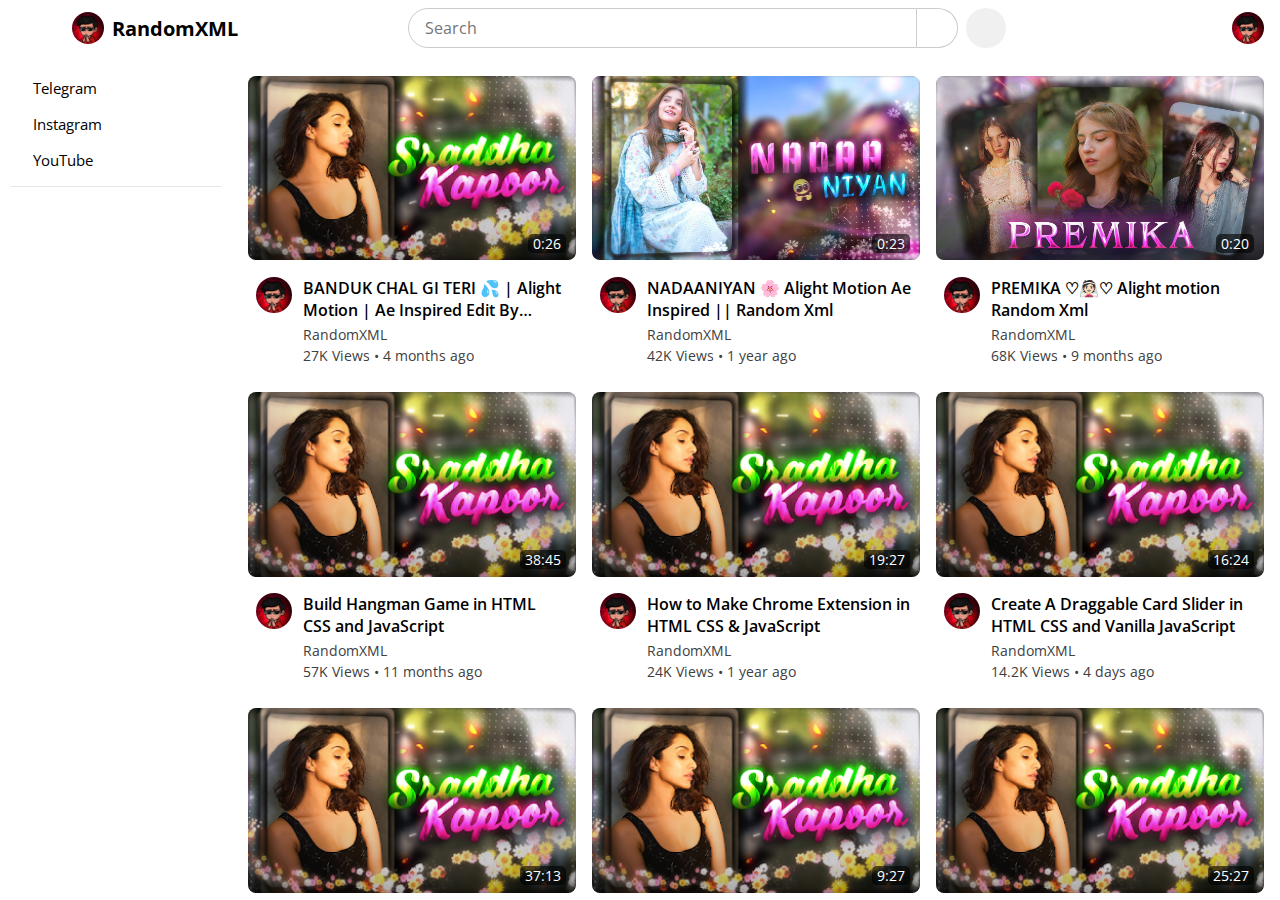
==== index.html @ c51ed88e "Add files via upload" ====
<!DOCTYPE html>
<!-- Coding By RandomXML - www.RandomXML.com -->
<html lang="en">
<head>
  <meta charset="UTF-8">
  <meta name="viewport" content="width=device-width, initial-scale=1.0">
  <title>RandomXML</title>
  <!-- Linking Unicons For Icons -->
  <link rel="stylesheet" href="https://unicons.iconscout.com/release/v4.0.8/css/line.css">
  <link rel="stylesheet" href="CSS/style.css">
</head>
<body class="sidebar-hidden">
  <div class="container">
    <!-- Header / Navbar -->
    <header>
      <nav class="navbar">
        <div class="nav-section nav-left">
          <button class="nav-button menu-button">
            <i class="uil uil-bars"></i>
          </button>
          <a href="#" class="nav-logo">
            <img src="images/logo.png" alt="Logo" class="logo-image">
            <h2 class="logo-text">RandomXML</h2>
          </a>
        </div>
        
        <div class="nav-section nav-center">
          <form action="#" class="search-form">
            <input type="search" placeholder="Search" class="search-input" required>
            <button class="nav-button search-button">
              <i class="uil uil-search"></i>
            </button>
          </form>
          <button class="nav-button mic-button">
            <i class="uil uil-microphone"></i>
          </button>
        </div>
        
        <div class="nav-section nav-right">
          <button class="nav-button search-button">
            <i class="uil uil-search"></i>
          </button>
          <button class="nav-button theme-button">
            <i class="uil uil-moon"></i>
          </button>
          <img src="images/logo.png" alt="User Image" class="user-image">
        </div>
      </nav>
    </header>
    
    <!-- Main Layout -->
    <main class="main-layout">
      <div class="screen-overlay"></div>

      <!-- Sidebar -->
      <aside class="sidebar">
        <div class="nav-section nav-left">
          <button class="nav-button menu-button">
            <i class="uil uil-bars"></i>
          </button>
          <a href="#" class="nav-logo">
            <img src="images/logo.png" alt="Logo" class="logo-image">
            <h2 class="logo-text">RandomXML</h2>
          </a>
        </div>
  
        <div class="links-container">
          <div class="link-section">
            <a href="https://t.me/randomxml" target="_blank" class="link-item">
              <i class="uil uil-telegram"></i> Telegram
            </a>
            <a href="https://www.instagram.com/random_xml.1" target="_blank" class="link-item">
              <i class="uil uil-instagram"></i> Instagram
            </a>
            <a href="https://www.youtube.com/@RandomXML157" class="link-item">
              <i class="uil uil-youtube"></i> YouTube
            </a>
          </div>
          <div class="section-separator"></div>
  
          
      </aside>
      <div class="content-wrapper">
        <!-- Video List -->
        <div class="video-list">
          <a href="BANDUK_CHAL_GI_TERI.html" class="video-card">
            <div class="thumbnail-container">
              <img src="images/RandomXML.png" alt="Video Thumbnail" class="thumbnail" >
              <p class="duration">0:26</p>
            </div>
            <div class="video-info">
              <img src="images/logo.png" alt="Channel Logo" class="icon">
              <div class="video-details">
                <h2 class="title">BANDUK CHAL GI TERI 💦 | Alight Motion | Ae Inspired Edit By Random Xml</h2>
                <p class="channel-name">RandomXML</p>
                <p class="views">27K Views • 4 months ago</p>
              </div>
            </div>
          </a>
          <a href="NADAANIYAN.html" class="video-card">
            <div class="thumbnail-container">
              <img src="images/NADAANIYAN.png" alt="Video Thumbnail" class="thumbnail">
              <p class="duration">0:23</p>
            </div>
            <div class="video-info">
              <img src="images/logo.png" alt="Channel Logo" class="icon">
              <div class="video-details">
                <h2 class="title">NADAANIYAN 🌸  Alight Motion  Ae Inspired || Random Xml</h2>
                <p class="channel-name">RandomXML</p>
                <p class="views">42K Views • 1 year ago</p>
              </div>
            </div>
          </a>
          <a href="premika.html" class="video-card">
            <div class="thumbnail-container">
              <img src="images/premika.png" alt="Video Thumbnail" class="thumbnail">
              <p class="duration">0:20</p>
            </div>
            <div class="video-info">
              <img src="images/logo.png" alt="Channel Logo" class="icon">
              <div class="video-details">
                <h2 class="title">PREMIKA ♡👰🏻♡  Alight motion  Random Xml</h2>
                <p class="channel-name">RandomXML</p>
                <p class="views">68K Views • 9 months ago</p>
              </div>
            </div>
          </a>
          <a href="#" class="video-card">
            <div class="thumbnail-container">
              <img src="images/RandomXML.png" alt="Video Thumbnail" class="thumbnail">
              <p class="duration">38:45</p>
            </div>
            <div class="video-info">
              <img src="images/logo.png" alt="Channel Logo" class="icon">
              <div class="video-details">
                <h2 class="title">Build Hangman Game in HTML CSS and JavaScript</h2>
                <p class="channel-name">RandomXML</p>
                <p class="views">57K Views • 11 months ago</p>
              </div>
            </div>
          </a>
          <a href="#" class="video-card">
            <div class="thumbnail-container">
              <img src="images/RandomXML.png" alt="Video Thumbnail" class="thumbnail">
              <p class="duration">19:27</p>
            </div>
            <div class="video-info">
              <img src="images/logo.png" alt="Channel Logo" class="icon">
              <div class="video-details">
                <h2 class="title">How to Make Chrome Extension in HTML CSS & JavaScript</h2>
                <p class="channel-name">RandomXML</p>
                <p class="views">24K Views • 1 year ago</p>
              </div>
            </div>
          </a>
          <a href="#" class="video-card">
            <div class="thumbnail-container">
              <img src="images/RandomXML.png" alt="Video Thumbnail" class="thumbnail">
              <p class="duration">16:24</p>
            </div>
            <div class="video-info">
              <img src="images/logo.png" alt="Channel Logo" class="icon">
              <div class="video-details">
                <h2 class="title">Create A Draggable Card Slider in HTML CSS and Vanilla JavaScript</h2>
                <p class="channel-name">RandomXML</p>
                <p class="views">14.2K Views • 4 days ago</p>
              </div>
            </div>
          </a>
          <a href="#" class="video-card">
            <div class="thumbnail-container">
              <img src="images/RandomXML.png" alt="Video Thumbnail" class="thumbnail">
              <p class="duration">37:13</p>
            </div>
            <div class="video-info">
              <img src="images/logo.png" alt="Channel Logo" class="icon">
              <div class="video-details">
                <h2 class="title">How to make Responsive Image Slider in HTML CSS and JavaScript</h2>
                <p class="channel-name">RandomXML</p>
                <p class="views">1M Views • 1 year ago</p>
              </div>
            </div>
          </a>
          <a href="#" class="video-card">
            <div class="thumbnail-container">
              <img src="images/RandomXML.png" alt="Video Thumbnail" class="thumbnail">
              <p class="duration">9:27</p>
            </div>
            <div class="video-info">
              <img src="images/logo.png" alt="Channel Logo" class="icon">
              <div class="video-details">
                <h2 class="title">Create Text Typing Effect in HTML CSS & Vanilla JavaScript</h2>
                <p class="channel-name">RandomXML</p>
                <p class="views">17K Views • 10 months ago</p>
              </div>
            </div>
          </a>
          <a href="#" class="video-card">
            <div class="thumbnail-container">
              <img src="images/RandomXML.png" alt="Video Thumbnail" class="thumbnail">
              <p class="duration">25:27</p>
            </div>
            <div class="video-info">
              <img src="images/logo.png" alt="Channel Logo" class="icon">
              <div class="video-details">
                <h2 class="title">Create Responsive Image Slider in HTML CSS and JavaScript</h2>
                <p class="channel-name">RandomXML</p>
                <p class="views">157K Views • 9 months ago</p>
              </div>
            </div>
          </a>
          <a href="#" class="video-card">
            <div class="thumbnail-container">
              <img src="images/RandomXML.png" alt="Video Thumbnail" class="thumbnail">
              <p class="duration">12:24</p>
            </div>
            <div class="video-info">
              <img src="images/logo.png" alt="Channel Logo" class="icon">
              <div class="video-details">
                <h2 class="title">Make A Flipping Card UI Design in HTML & CSS</h2>
                <p class="channel-name">RandomXML</p>
                <p class="views">85K Views • 2 months ago</p>
              </div>
            </div>
          </a>
          <a href="#" class="video-card">
            <div class="thumbnail-container">
              <img src="images/RandomXML.png" alt="Video Thumbnail" class="thumbnail">
              <p class="duration">30:20</p>
            </div>
            <div class="video-info">
              <img src="images/logo.png" alt="Channel Logo" class="icon">
              <div class="video-details">
                <h2 class="title">Easy way to do Multiple File Uploading using HTML CSS and JavaScript</h2>
                <p class="channel-name">RandomXML</p>
                <p class="views">7.4K Views • 3 weeks ago</p>
              </div>
            </div>
          </a>
          <a href="#" class="video-card">
            <div class="thumbnail-container">
              <img src="images/RandomXML.png" alt="Video Thumbnail" class="thumbnail">
              <p class="duration">11:13</p>
            </div>
            <div class="video-info">
              <img src="images/logo.png" alt="Channel Logo" class="icon">
              <div class="video-details">
                <h2 class="title">Build A Responsive Calculator in HTML CSS & JavaScript</h2>
                <p class="channel-name">RandomXML</p>
                <p class="views">30K Views • 2 years ago</p>
              </div>
            </div>
          </a>
          <a href="#" class="video-card">
            <div class="thumbnail-container">
              <img src="images/RandomXML.png" alt="Video Thumbnail" class="thumbnail">
              <p class="duration">39:43</p>
            </div>
            <div class="video-info">
              <img src="images/logo.png" alt="Channel Logo" class="icon">
              <div class="video-details">
                <h2 class="title">Build A Currency Converter using ReactJS</h2>
                <p class="channel-name">RandomXML</p>
                <p class="views">7.2K • 2 weeks ago</p>
              </div>
            </div>
          </a>
          <a href="#" class="video-card">
            <div class="thumbnail-container">
              <img src="images/RandomXML.png" alt="Video Thumbnail" class="thumbnail">
              <p class="duration">1:37:13</p>
            </div>
            <div class="video-info">
              <img src="images/logo.png" alt="Channel Logo" class="icon">
              <div class="video-details">
                <h2 class="title">Responsive Admin Dashboard Panel in HTML CSS and JavaScript</h2>
                <p class="channel-name">RandomXML</p>
                <p class="views">161K Views • 1 year ago</p>
              </div>
            </div>
          </a>
        </div>
      </div>
    </main>
  </div>

  <!-- Linking custom script -->
  <script src="script.js"></script>
</body>
</html>
---- CSS/style.css ----
/* Importing Google Font - Open Sans */
@import url("https://fonts.googleapis.com/css2?family=Open+Sans:wght@400;500;600;700&display=swap");

* {
  margin: 0;
  padding: 0;
  box-sizing: border-box;
  font-family: "Open Sans", sans-serif;
}

/* Color variables for light theme */
:root {
  --white-color: #fff;
  --black-color: #000;
  --light-white-color: #f0f0f0;
  --light-gray-color: #e5e5e5;
  --border-color: #ccc;
  --primary-color: #3b82f6;
  --secondary-color: #404040;
  --overlay-dark-color: rgba(0, 0, 0, 0.6);
}

/* Color variables for dark theme */
.dark-mode {
  --white-color: #171717;
  --black-color: #d4d4d4;
  --light-white-color: #333;
  --light-gray-color: #404040;
  --border-color: #808080;
  --secondary-color: #d4d4d4;
}

body {
  background: var(--white-color);
}

.container {
  display: flex;
  overflow: hidden;
  max-height: 100vh;
  flex-direction: column;
}

header, .sidebar .nav-left, .category-list {
  position: sticky;
  top: 0;
  z-index: 10;
  background: var(--white-color);
}

.navbar {
  display: flex;
  gap: 2rem;
  align-items: center;
  padding: 0.5rem 1rem;
  justify-content: space-between;
}

:where(.navbar, .sidebar) .nav-section {
  gap: 1rem;
}

:where(.navbar, .sidebar) :where(.nav-section, .nav-logo, .search-form) {
  display: flex;
  align-items: center;
}

:where(.navbar, .sidebar) :where(.logo-image, .user-image) {
  width: 32px;
  cursor: pointer;
  border-radius: 50%;
}

:where(.navbar, .sidebar) .nav-section .nav-button {
  border: none;
  height: 40px;
  width: 40px;
  cursor: pointer;
  background: none;
  border-radius: 50%;
}

:where(.navbar, .sidebar) .nav-section .nav-button:hover {
  background: var(--light-gray-color) !important;
}

:where(.navbar, .sidebar) .nav-button i {
  font-size: 1.5rem;
  display: flex;
  color: var(--black-color);
  align-items: center;
  justify-content: center;
}

:where(.navbar, .sidebar) .nav-logo {
  display: flex;
  gap: 0.5rem;
  text-decoration: none;
}

:where(.navbar, .sidebar) .nav-logo .logo-text {
  color: var(--black-color);
  font-size: 1.25rem;
}

.navbar .nav-center {
  gap: 0.5rem;
  width: 100%;
  display: flex;
  justify-content: center;
}

.navbar .search-form {
  flex: 1;
  height: 40px;
  max-width: 550px;
}

.navbar .search-form .search-input {
  width: 100%;
  height: 100%;
  font-size: 1rem;
  padding: 0 1rem;
  outline: none;
  color: var(--black-color);
  background: var(--white-color);
  border-radius: 3.1rem 0 0 3.1rem;
  border: 1px solid var(--border-color);
}

.navbar .search-form .search-input:focus {
  border-color: var(--primary-color);
}

.navbar .search-form .search-button {
  height: 40px;
  width: auto;
  padding: 0 1.25rem;
  border-radius: 0 3.1rem 3.1rem 0;
  border: 1px solid var(--border-color);
  border-left: 0;
}

.navbar .nav-center .mic-button {
  background: var(--light-white-color);
}

.navbar .nav-right .search-button {
  display: none;
}

.main-layout {
  display: flex;
  overflow-y: auto;
  scrollbar-color: #a6a6a6 transparent;
}

.main-layout .sidebar {
  width: 280px;
  overflow: hidden;
  padding: 0 0.7rem 0;
  background: var(--white-color);
}

.main-layout .sidebar .nav-left {
  display: none;
  padding: 0.5rem 0.3rem;
}

body.sidebar-hidden .main-layout .sidebar {
  width: 0;
  padding: 0;
}

.sidebar .links-container {
  padding: 1rem 0 2rem;
  overflow-y: auto;
  height: calc(100vh - 60px);
  scrollbar-width: thin;
  scrollbar-color: transparent transparent;
}

.sidebar .links-container:hover {
  scrollbar-color: #a6a6a6 transparent;
}

.sidebar .link-section .link-item {
  display: flex;
  color: var(--black-color);
  white-space: nowrap;
  align-items: center;
  font-size: 0.938rem;
  padding: 0.37rem 0.75rem;
  margin-bottom: 0.25rem;
  border-radius: 0.5rem;
  text-decoration: none;
}

.sidebar .link-section .link-item:hover {
  background: var(--light-gray-color);
}

.sidebar .link-section .link-item i {
  font-size: 1.4rem;
  margin-right: 0.625rem;
}

.sidebar .link-section .section-title {
  color: var(--black-color);
  font-weight: 600;
  font-size: 0.938rem;
  margin: 1rem 0 0.5rem 0.5rem;
}

.sidebar .section-separator {
  height: 1px;
  margin: 0.64rem 0;
  background: var(--light-gray-color);
}

.main-layout .content-wrapper {
  padding: 0 1rem;
  overflow-x: hidden;
  width: 100%;
}

.content-wrapper .category-list {
  display: flex;
  overflow-x: auto;
  gap: 0.75rem;
  padding: 0.75rem 0 0.7rem;
  scrollbar-width: none;
}

.category-list .category-button {
  border: none;
  cursor: pointer;
  font-weight: 500;
  font-size: 0.94rem;
  border-radius: 0.5rem;
  white-space: nowrap;
  color: var(--black-color);
  padding: 0.4rem 0.75rem;
  background: var(--light-gray-color);
}

.category-list .category-button.active {
  color: var(--white-color);
  background: var(--black-color);
  pointer-events: none;
}

.dark-mode .category-list .category-button.active {
  filter: brightness(120%);
}

.category-list .category-button:not(.active):hover {
  background: var(--border-color);
}

.content-wrapper .video-list {
  display: grid; 
  gap: 1rem;
  padding: 1.25rem 0 4rem;
  grid-template-columns: repeat(auto-fill, minmax(300px, 1fr));
}

.video-list .video-card {
  text-decoration: none;
}

.video-list .video-card .thumbnail-container {
  position: relative;
}

.video-list .video-card .thumbnail {
  width: 100%;
  object-fit: contain;
  border-radius: 0.5rem;
  aspect-ratio: 16 / 9;
  background: var(--light-white-color);
}

.video-list .video-card .duration {
  position: absolute;
  right: 0.65rem;
  bottom: 0.8rem;
  color: #fff;
  font-size: 0.875rem;
  padding: 0 0.3rem;
  border-radius: 0.3rem;
  background: var(--overlay-dark-color);
}

.video-list .video-card .video-info {
  display: flex;
  gap: 0.7rem;
  padding: 0.7rem 0.5rem;
}

.video-list .video-card .icon {
  width: 36px;
  height: 36px;
  border-radius: 50%;
}

.video-list .video-card .title {
  font-size: 1rem;
  color: var(--black-color);
  font-weight: 600;
  line-height: 1.375;
  overflow: hidden;
  display: -webkit-box;
  -webkit-box-orient: vertical;
  -webkit-line-clamp: 2;
}

.video-list .video-card:hover .title {
  color: var(--primary-color);
}

.video-list .video-card p {
  font-size: 0.875rem;
  color: var(--secondary-color);
}

.video-list .video-card .channel-name {
  margin: 0.25rem 0 0.15rem;
}

/* Responsive media code for small devices */
@media (max-width: 768px) {
  .navbar .nav-center {
    display: none;
  }

  .navbar .nav-right .search-button {
    display: block;
  }

  .main-layout .screen-overlay {
    position: absolute;
    left: 0;
    top: 0;
    z-index: 15;
    width: 100%;
    height: 100vh;
    background: var(--overlay-dark-color);
    transition: 0.2s ease;
  }

  body.sidebar-hidden .main-layout .screen-overlay {
    opacity: 0;
    pointer-events: none;
  }

  .main-layout .sidebar {
    position: absolute;
    left: 0;
    top: 0;
    z-index: 20;
    height: 100vh;
    transition: 0.2s ease;
  }

  body.sidebar-hidden .main-layout .sidebar {
    left: -280px;
  }

  .main-layout .sidebar .nav-left {
    display: flex;
  }
}
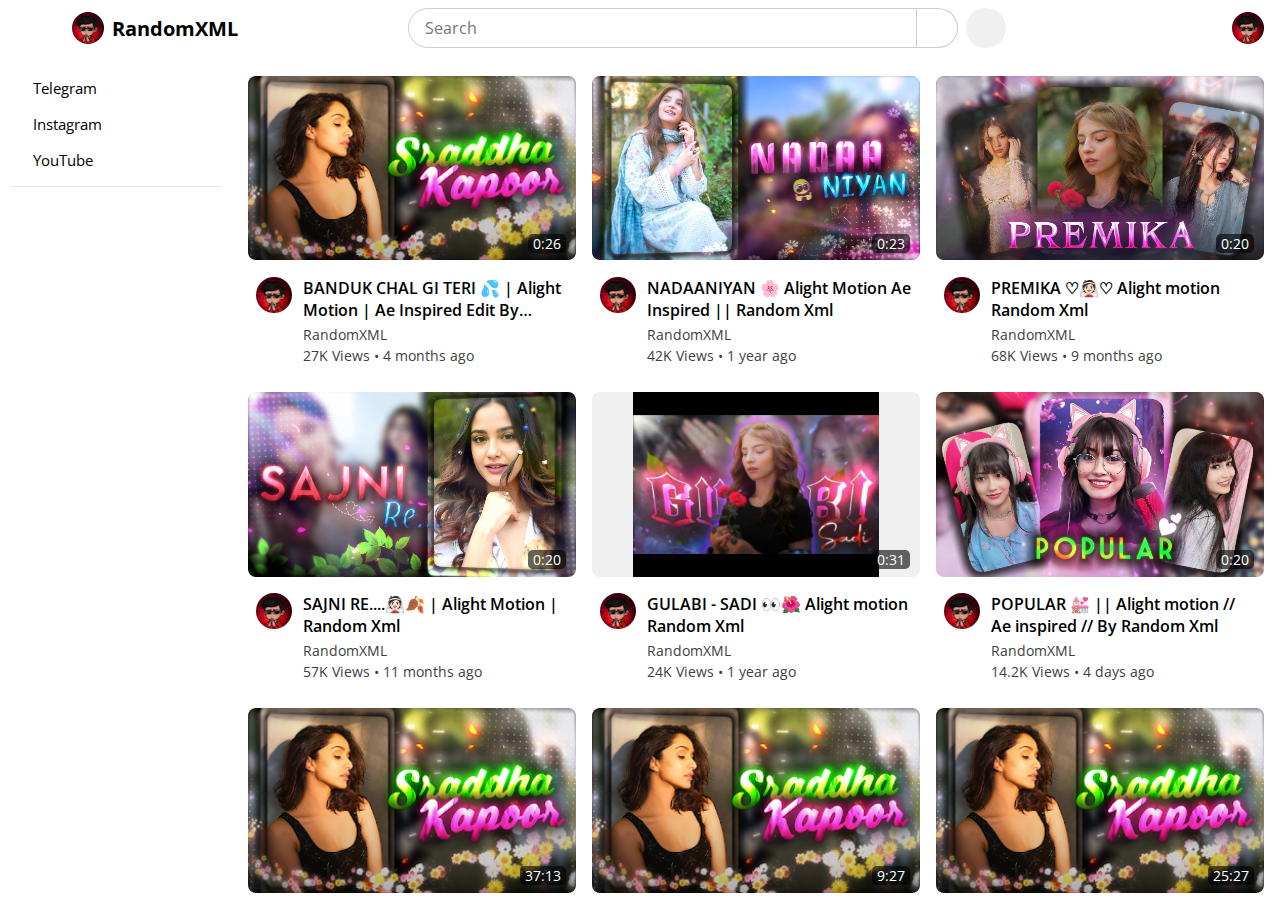
==== commit f4bfa86f: "index.html" ====
--- a/index.html
+++ b/index.html
@@ -125,43 +125,43 @@
               </div>
             </div>
           </a>
-          <a href="#" class="video-card">
-            <div class="thumbnail-container">
-              <img src="images/RandomXML.png" alt="Video Thumbnail" class="thumbnail">
-              <p class="duration">38:45</p>
-            </div>
-            <div class="video-info">
-              <img src="images/logo.png" alt="Channel Logo" class="icon">
-              <div class="video-details">
-                <h2 class="title">Build Hangman Game in HTML CSS and JavaScript</h2>
+          <a href="sajni.html" class="video-card">
+            <div class="thumbnail-container">
+              <img src="images/sajni.png" alt="Video Thumbnail" class="thumbnail">
+              <p class="duration">0:20</p>
+            </div>
+            <div class="video-info">
+              <img src="images/logo.png" alt="Channel Logo" class="icon">
+              <div class="video-details">
+                <h2 class="title">SAJNI RE....👰🏻🍂 | Alight Motion | Random Xml</h2>
                 <p class="channel-name">RandomXML</p>
                 <p class="views">57K Views • 11 months ago</p>
               </div>
             </div>
           </a>
-          <a href="#" class="video-card">
-            <div class="thumbnail-container">
-              <img src="images/RandomXML.png" alt="Video Thumbnail" class="thumbnail">
-              <p class="duration">19:27</p>
-            </div>
-            <div class="video-info">
-              <img src="images/logo.png" alt="Channel Logo" class="icon">
-              <div class="video-details">
-                <h2 class="title">How to Make Chrome Extension in HTML CSS & JavaScript</h2>
+          <a href="gulabi.html" class="video-card">
+            <div class="thumbnail-container">
+              <img src="images/gulabi.jpg" alt="Video Thumbnail" class="thumbnail">
+              <p class="duration">0:31</p>
+            </div>
+            <div class="video-info">
+              <img src="images/logo.png" alt="Channel Logo" class="icon">
+              <div class="video-details">
+                <h2 class="title">GULABI - SADI 👀🌺  Alight motion  Random Xml</h2>
                 <p class="channel-name">RandomXML</p>
                 <p class="views">24K Views • 1 year ago</p>
               </div>
             </div>
           </a>
-          <a href="#" class="video-card">
-            <div class="thumbnail-container">
-              <img src="images/RandomXML.png" alt="Video Thumbnail" class="thumbnail">
-              <p class="duration">16:24</p>
-            </div>
-            <div class="video-info">
-              <img src="images/logo.png" alt="Channel Logo" class="icon">
-              <div class="video-details">
-                <h2 class="title">Create A Draggable Card Slider in HTML CSS and Vanilla JavaScript</h2>
+          <a href="popular.html" class="video-card">
+            <div class="thumbnail-container">
+              <img src="images/popular.jpg" alt="Video Thumbnail" class="thumbnail">
+              <p class="duration">0:20</p>
+            </div>
+            <div class="video-info">
+              <img src="images/logo.png" alt="Channel Logo" class="icon">
+              <div class="video-details">
+                <h2 class="title">POPULAR 💒 || Alight motion // Ae inspired // By Random Xml</h2>
                 <p class="channel-name">RandomXML</p>
                 <p class="views">14.2K Views • 4 days ago</p>
               </div>
@@ -287,4 +287,4 @@
   <!-- Linking custom script -->
   <script src="script.js"></script>
 </body>
-</html>+</html>
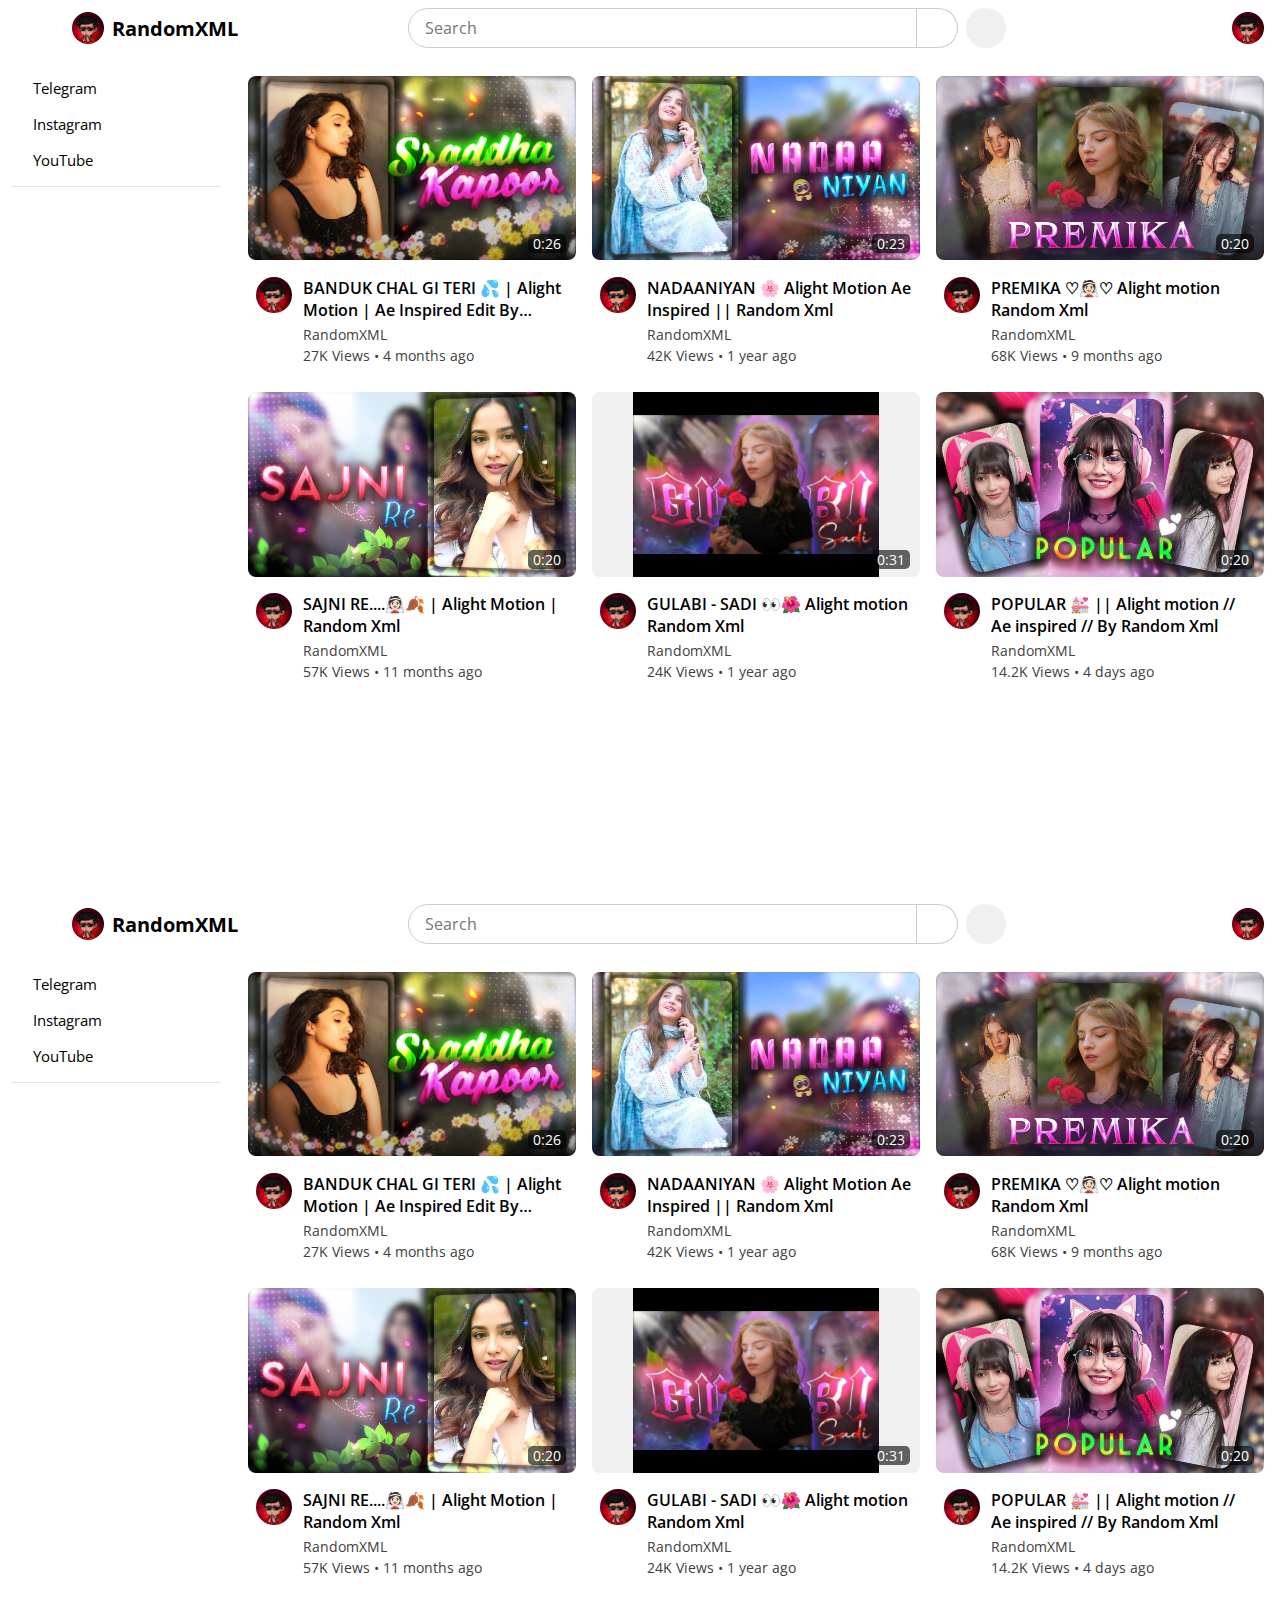
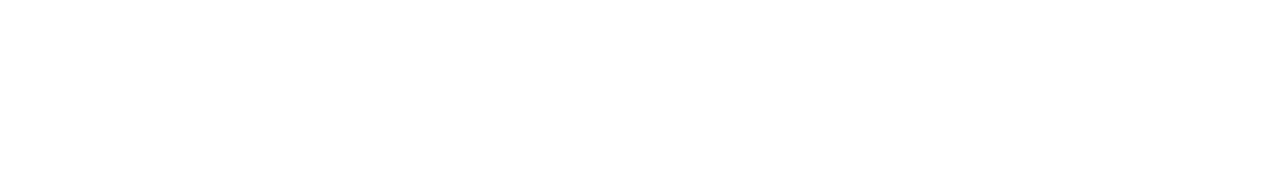
==== commit 875329e7: "index.html" ====
--- a/index.html
+++ b/index.html
@@ -167,118 +167,185 @@
               </div>
             </div>
           </a>
-          <a href="#" class="video-card">
-            <div class="thumbnail-container">
-              <img src="images/RandomXML.png" alt="Video Thumbnail" class="thumbnail">
-              <p class="duration">37:13</p>
-            </div>
-            <div class="video-info">
-              <img src="images/logo.png" alt="Channel Logo" class="icon">
-              <div class="video-details">
-                <h2 class="title">How to make Responsive Image Slider in HTML CSS and JavaScript</h2>
-                <p class="channel-name">RandomXML</p>
-                <p class="views">1M Views • 1 year ago</p>
-              </div>
-            </div>
-          </a>
-          <a href="#" class="video-card">
-            <div class="thumbnail-container">
-              <img src="images/RandomXML.png" alt="Video Thumbnail" class="thumbnail">
-              <p class="duration">9:27</p>
-            </div>
-            <div class="video-info">
-              <img src="images/logo.png" alt="Channel Logo" class="icon">
-              <div class="video-details">
-                <h2 class="title">Create Text Typing Effect in HTML CSS & Vanilla JavaScript</h2>
-                <p class="channel-name">RandomXML</p>
-                <p class="views">17K Views • 10 months ago</p>
-              </div>
-            </div>
-          </a>
-          <a href="#" class="video-card">
-            <div class="thumbnail-container">
-              <img src="images/RandomXML.png" alt="Video Thumbnail" class="thumbnail">
-              <p class="duration">25:27</p>
-            </div>
-            <div class="video-info">
-              <img src="images/logo.png" alt="Channel Logo" class="icon">
-              <div class="video-details">
-                <h2 class="title">Create Responsive Image Slider in HTML CSS and JavaScript</h2>
-                <p class="channel-name">RandomXML</p>
-                <p class="views">157K Views • 9 months ago</p>
-              </div>
-            </div>
-          </a>
-          <a href="#" class="video-card">
-            <div class="thumbnail-container">
-              <img src="images/RandomXML.png" alt="Video Thumbnail" class="thumbnail">
-              <p class="duration">12:24</p>
-            </div>
-            <div class="video-info">
-              <img src="images/logo.png" alt="Channel Logo" class="icon">
-              <div class="video-details">
-                <h2 class="title">Make A Flipping Card UI Design in HTML & CSS</h2>
-                <p class="channel-name">RandomXML</p>
-                <p class="views">85K Views • 2 months ago</p>
-              </div>
-            </div>
-          </a>
-          <a href="#" class="video-card">
-            <div class="thumbnail-container">
-              <img src="images/RandomXML.png" alt="Video Thumbnail" class="thumbnail">
-              <p class="duration">30:20</p>
-            </div>
-            <div class="video-info">
-              <img src="images/logo.png" alt="Channel Logo" class="icon">
-              <div class="video-details">
-                <h2 class="title">Easy way to do Multiple File Uploading using HTML CSS and JavaScript</h2>
-                <p class="channel-name">RandomXML</p>
-                <p class="views">7.4K Views • 3 weeks ago</p>
-              </div>
-            </div>
-          </a>
-          <a href="#" class="video-card">
-            <div class="thumbnail-container">
-              <img src="images/RandomXML.png" alt="Video Thumbnail" class="thumbnail">
-              <p class="duration">11:13</p>
-            </div>
-            <div class="video-info">
-              <img src="images/logo.png" alt="Channel Logo" class="icon">
-              <div class="video-details">
-                <h2 class="title">Build A Responsive Calculator in HTML CSS & JavaScript</h2>
-                <p class="channel-name">RandomXML</p>
-                <p class="views">30K Views • 2 years ago</p>
-              </div>
-            </div>
-          </a>
-          <a href="#" class="video-card">
-            <div class="thumbnail-container">
-              <img src="images/RandomXML.png" alt="Video Thumbnail" class="thumbnail">
-              <p class="duration">39:43</p>
-            </div>
-            <div class="video-info">
-              <img src="images/logo.png" alt="Channel Logo" class="icon">
-              <div class="video-details">
-                <h2 class="title">Build A Currency Converter using ReactJS</h2>
-                <p class="channel-name">RandomXML</p>
-                <p class="views">7.2K • 2 weeks ago</p>
-              </div>
-            </div>
-          </a>
-          <a href="#" class="video-card">
-            <div class="thumbnail-container">
-              <img src="images/RandomXML.png" alt="Video Thumbnail" class="thumbnail">
-              <p class="duration">1:37:13</p>
-            </div>
-            <div class="video-info">
-              <img src="images/logo.png" alt="Channel Logo" class="icon">
-              <div class="video-details">
-                <h2 class="title">Responsive Admin Dashboard Panel in HTML CSS and JavaScript</h2>
-                <p class="channel-name">RandomXML</p>
-                <p class="views">161K Views • 1 year ago</p>
-              </div>
-            </div>
-          </a>
+          
+        </div>
+      </div>
+    </main>
+  </div>
+
+  <!-- Linking custom script -->
+  <script src="script.js"></script>
+</body>
+</html><!DOCTYPE html>
+<!-- Coding By RandomXML - www.RandomXML.com -->
+<html lang="en">
+<head>
+  <meta charset="UTF-8">
+  <meta name="viewport" content="width=device-width, initial-scale=1.0">
+  <title>RandomXML</title>
+  <!-- Linking Unicons For Icons -->
+  <link rel="stylesheet" href="https://unicons.iconscout.com/release/v4.0.8/css/line.css">
+  <link rel="stylesheet" href="CSS/style.css">
+</head>
+<body class="sidebar-hidden">
+  <div class="container">
+    <!-- Header / Navbar -->
+    <header>
+      <nav class="navbar">
+        <div class="nav-section nav-left">
+          <button class="nav-button menu-button">
+            <i class="uil uil-bars"></i>
+          </button>
+          <a href="#" class="nav-logo">
+            <img src="images/logo.png" alt="Logo" class="logo-image">
+            <h2 class="logo-text">RandomXML</h2>
+          </a>
+        </div>
+        
+        <div class="nav-section nav-center">
+          <form action="#" class="search-form">
+            <input type="search" placeholder="Search" class="search-input" required>
+            <button class="nav-button search-button">
+              <i class="uil uil-search"></i>
+            </button>
+          </form>
+          <button class="nav-button mic-button">
+            <i class="uil uil-microphone"></i>
+          </button>
+        </div>
+        
+        <div class="nav-section nav-right">
+          <button class="nav-button search-button">
+            <i class="uil uil-search"></i>
+          </button>
+          <button class="nav-button theme-button">
+            <i class="uil uil-moon"></i>
+          </button>
+          <img src="images/logo.png" alt="User Image" class="user-image">
+        </div>
+      </nav>
+    </header>
+    
+    <!-- Main Layout -->
+    <main class="main-layout">
+      <div class="screen-overlay"></div>
+
+      <!-- Sidebar -->
+      <aside class="sidebar">
+        <div class="nav-section nav-left">
+          <button class="nav-button menu-button">
+            <i class="uil uil-bars"></i>
+          </button>
+          <a href="#" class="nav-logo">
+            <img src="images/logo.png" alt="Logo" class="logo-image">
+            <h2 class="logo-text">RandomXML</h2>
+          </a>
+        </div>
+  
+        <div class="links-container">
+          <div class="link-section">
+            <a href="https://t.me/randomxml" target="_blank" class="link-item">
+              <i class="uil uil-telegram"></i> Telegram
+            </a>
+            <a href="https://www.instagram.com/random_xml.1" target="_blank" class="link-item">
+              <i class="uil uil-instagram"></i> Instagram
+            </a>
+            <a href="https://www.youtube.com/@RandomXML157" class="link-item">
+              <i class="uil uil-youtube"></i> YouTube
+            </a>
+          </div>
+          <div class="section-separator"></div>
+  
+          
+      </aside>
+      <div class="content-wrapper">
+        <!-- Video List -->
+        <div class="video-list">
+          <a href="BANDUK_CHAL_GI_TERI.html" class="video-card">
+            <div class="thumbnail-container">
+              <img src="images/RandomXML.png" alt="Video Thumbnail" class="thumbnail" >
+              <p class="duration">0:26</p>
+            </div>
+            <div class="video-info">
+              <img src="images/logo.png" alt="Channel Logo" class="icon">
+              <div class="video-details">
+                <h2 class="title">BANDUK CHAL GI TERI 💦 | Alight Motion | Ae Inspired Edit By Random Xml</h2>
+                <p class="channel-name">RandomXML</p>
+                <p class="views">27K Views • 4 months ago</p>
+              </div>
+            </div>
+          </a>
+          <a href="NADAANIYAN.html" class="video-card">
+            <div class="thumbnail-container">
+              <img src="images/NADAANIYAN.png" alt="Video Thumbnail" class="thumbnail">
+              <p class="duration">0:23</p>
+            </div>
+            <div class="video-info">
+              <img src="images/logo.png" alt="Channel Logo" class="icon">
+              <div class="video-details">
+                <h2 class="title">NADAANIYAN 🌸  Alight Motion  Ae Inspired || Random Xml</h2>
+                <p class="channel-name">RandomXML</p>
+                <p class="views">42K Views • 1 year ago</p>
+              </div>
+            </div>
+          </a>
+          <a href="premika.html" class="video-card">
+            <div class="thumbnail-container">
+              <img src="images/premika.png" alt="Video Thumbnail" class="thumbnail">
+              <p class="duration">0:20</p>
+            </div>
+            <div class="video-info">
+              <img src="images/logo.png" alt="Channel Logo" class="icon">
+              <div class="video-details">
+                <h2 class="title">PREMIKA ♡👰🏻♡  Alight motion  Random Xml</h2>
+                <p class="channel-name">RandomXML</p>
+                <p class="views">68K Views • 9 months ago</p>
+              </div>
+            </div>
+          </a>
+          <a href="sajni.html" class="video-card">
+            <div class="thumbnail-container">
+              <img src="images/sajni.png" alt="Video Thumbnail" class="thumbnail">
+              <p class="duration">0:20</p>
+            </div>
+            <div class="video-info">
+              <img src="images/logo.png" alt="Channel Logo" class="icon">
+              <div class="video-details">
+                <h2 class="title">SAJNI RE....👰🏻🍂 | Alight Motion | Random Xml</h2>
+                <p class="channel-name">RandomXML</p>
+                <p class="views">57K Views • 11 months ago</p>
+              </div>
+            </div>
+          </a>
+          <a href="gulabi.html" class="video-card">
+            <div class="thumbnail-container">
+              <img src="images/gulabi.jpg" alt="Video Thumbnail" class="thumbnail">
+              <p class="duration">0:31</p>
+            </div>
+            <div class="video-info">
+              <img src="images/logo.png" alt="Channel Logo" class="icon">
+              <div class="video-details">
+                <h2 class="title">GULABI - SADI 👀🌺  Alight motion  Random Xml</h2>
+                <p class="channel-name">RandomXML</p>
+                <p class="views">24K Views • 1 year ago</p>
+              </div>
+            </div>
+          </a>
+          <a href="popular.html" class="video-card">
+            <div class="thumbnail-container">
+              <img src="images/popular.jpg" alt="Video Thumbnail" class="thumbnail">
+              <p class="duration">0:20</p>
+            </div>
+            <div class="video-info">
+              <img src="images/logo.png" alt="Channel Logo" class="icon">
+              <div class="video-details">
+                <h2 class="title">POPULAR 💒 || Alight motion // Ae inspired // By Random Xml</h2>
+                <p class="channel-name">RandomXML</p>
+                <p class="views">14.2K Views • 4 days ago</p>
+              </div>
+            </div>
+          </a>
+          
         </div>
       </div>
     </main>
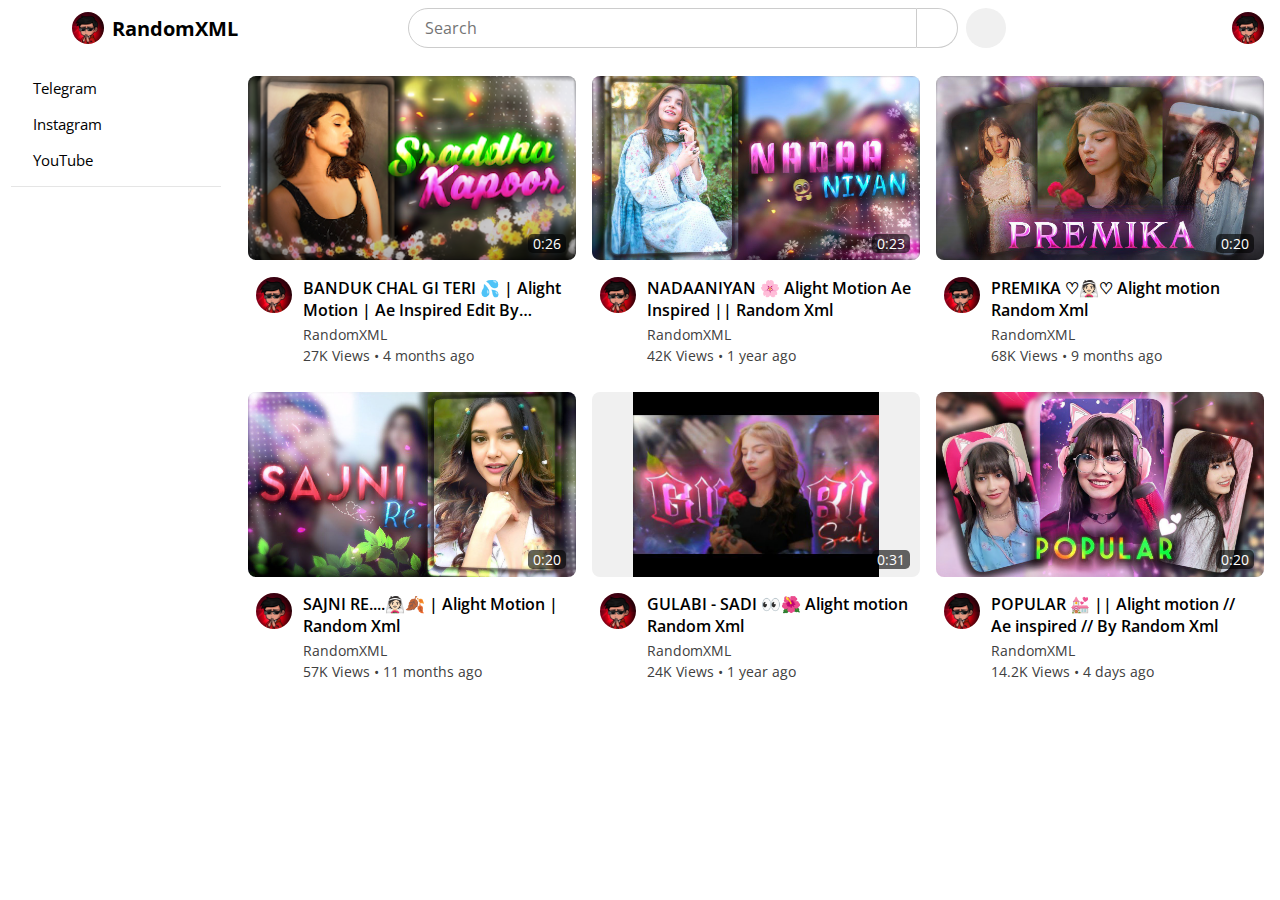
==== commit 8cb4271c: "index.html" ====
--- a/index.html
+++ b/index.html
@@ -176,182 +176,4 @@
   <!-- Linking custom script -->
   <script src="script.js"></script>
 </body>
-</html><!DOCTYPE html>
-<!-- Coding By RandomXML - www.RandomXML.com -->
-<html lang="en">
-<head>
-  <meta charset="UTF-8">
-  <meta name="viewport" content="width=device-width, initial-scale=1.0">
-  <title>RandomXML</title>
-  <!-- Linking Unicons For Icons -->
-  <link rel="stylesheet" href="https://unicons.iconscout.com/release/v4.0.8/css/line.css">
-  <link rel="stylesheet" href="CSS/style.css">
-</head>
-<body class="sidebar-hidden">
-  <div class="container">
-    <!-- Header / Navbar -->
-    <header>
-      <nav class="navbar">
-        <div class="nav-section nav-left">
-          <button class="nav-button menu-button">
-            <i class="uil uil-bars"></i>
-          </button>
-          <a href="#" class="nav-logo">
-            <img src="images/logo.png" alt="Logo" class="logo-image">
-            <h2 class="logo-text">RandomXML</h2>
-          </a>
-        </div>
-        
-        <div class="nav-section nav-center">
-          <form action="#" class="search-form">
-            <input type="search" placeholder="Search" class="search-input" required>
-            <button class="nav-button search-button">
-              <i class="uil uil-search"></i>
-            </button>
-          </form>
-          <button class="nav-button mic-button">
-            <i class="uil uil-microphone"></i>
-          </button>
-        </div>
-        
-        <div class="nav-section nav-right">
-          <button class="nav-button search-button">
-            <i class="uil uil-search"></i>
-          </button>
-          <button class="nav-button theme-button">
-            <i class="uil uil-moon"></i>
-          </button>
-          <img src="images/logo.png" alt="User Image" class="user-image">
-        </div>
-      </nav>
-    </header>
-    
-    <!-- Main Layout -->
-    <main class="main-layout">
-      <div class="screen-overlay"></div>
-
-      <!-- Sidebar -->
-      <aside class="sidebar">
-        <div class="nav-section nav-left">
-          <button class="nav-button menu-button">
-            <i class="uil uil-bars"></i>
-          </button>
-          <a href="#" class="nav-logo">
-            <img src="images/logo.png" alt="Logo" class="logo-image">
-            <h2 class="logo-text">RandomXML</h2>
-          </a>
-        </div>
-  
-        <div class="links-container">
-          <div class="link-section">
-            <a href="https://t.me/randomxml" target="_blank" class="link-item">
-              <i class="uil uil-telegram"></i> Telegram
-            </a>
-            <a href="https://www.instagram.com/random_xml.1" target="_blank" class="link-item">
-              <i class="uil uil-instagram"></i> Instagram
-            </a>
-            <a href="https://www.youtube.com/@RandomXML157" class="link-item">
-              <i class="uil uil-youtube"></i> YouTube
-            </a>
-          </div>
-          <div class="section-separator"></div>
-  
-          
-      </aside>
-      <div class="content-wrapper">
-        <!-- Video List -->
-        <div class="video-list">
-          <a href="BANDUK_CHAL_GI_TERI.html" class="video-card">
-            <div class="thumbnail-container">
-              <img src="images/RandomXML.png" alt="Video Thumbnail" class="thumbnail" >
-              <p class="duration">0:26</p>
-            </div>
-            <div class="video-info">
-              <img src="images/logo.png" alt="Channel Logo" class="icon">
-              <div class="video-details">
-                <h2 class="title">BANDUK CHAL GI TERI 💦 | Alight Motion | Ae Inspired Edit By Random Xml</h2>
-                <p class="channel-name">RandomXML</p>
-                <p class="views">27K Views • 4 months ago</p>
-              </div>
-            </div>
-          </a>
-          <a href="NADAANIYAN.html" class="video-card">
-            <div class="thumbnail-container">
-              <img src="images/NADAANIYAN.png" alt="Video Thumbnail" class="thumbnail">
-              <p class="duration">0:23</p>
-            </div>
-            <div class="video-info">
-              <img src="images/logo.png" alt="Channel Logo" class="icon">
-              <div class="video-details">
-                <h2 class="title">NADAANIYAN 🌸  Alight Motion  Ae Inspired || Random Xml</h2>
-                <p class="channel-name">RandomXML</p>
-                <p class="views">42K Views • 1 year ago</p>
-              </div>
-            </div>
-          </a>
-          <a href="premika.html" class="video-card">
-            <div class="thumbnail-container">
-              <img src="images/premika.png" alt="Video Thumbnail" class="thumbnail">
-              <p class="duration">0:20</p>
-            </div>
-            <div class="video-info">
-              <img src="images/logo.png" alt="Channel Logo" class="icon">
-              <div class="video-details">
-                <h2 class="title">PREMIKA ♡👰🏻♡  Alight motion  Random Xml</h2>
-                <p class="channel-name">RandomXML</p>
-                <p class="views">68K Views • 9 months ago</p>
-              </div>
-            </div>
-          </a>
-          <a href="sajni.html" class="video-card">
-            <div class="thumbnail-container">
-              <img src="images/sajni.png" alt="Video Thumbnail" class="thumbnail">
-              <p class="duration">0:20</p>
-            </div>
-            <div class="video-info">
-              <img src="images/logo.png" alt="Channel Logo" class="icon">
-              <div class="video-details">
-                <h2 class="title">SAJNI RE....👰🏻🍂 | Alight Motion | Random Xml</h2>
-                <p class="channel-name">RandomXML</p>
-                <p class="views">57K Views • 11 months ago</p>
-              </div>
-            </div>
-          </a>
-          <a href="gulabi.html" class="video-card">
-            <div class="thumbnail-container">
-              <img src="images/gulabi.jpg" alt="Video Thumbnail" class="thumbnail">
-              <p class="duration">0:31</p>
-            </div>
-            <div class="video-info">
-              <img src="images/logo.png" alt="Channel Logo" class="icon">
-              <div class="video-details">
-                <h2 class="title">GULABI - SADI 👀🌺  Alight motion  Random Xml</h2>
-                <p class="channel-name">RandomXML</p>
-                <p class="views">24K Views • 1 year ago</p>
-              </div>
-            </div>
-          </a>
-          <a href="popular.html" class="video-card">
-            <div class="thumbnail-container">
-              <img src="images/popular.jpg" alt="Video Thumbnail" class="thumbnail">
-              <p class="duration">0:20</p>
-            </div>
-            <div class="video-info">
-              <img src="images/logo.png" alt="Channel Logo" class="icon">
-              <div class="video-details">
-                <h2 class="title">POPULAR 💒 || Alight motion // Ae inspired // By Random Xml</h2>
-                <p class="channel-name">RandomXML</p>
-                <p class="views">14.2K Views • 4 days ago</p>
-              </div>
-            </div>
-          </a>
-          
-        </div>
-      </div>
-    </main>
-  </div>
-
-  <!-- Linking custom script -->
-  <script src="script.js"></script>
-</body>
 </html>
